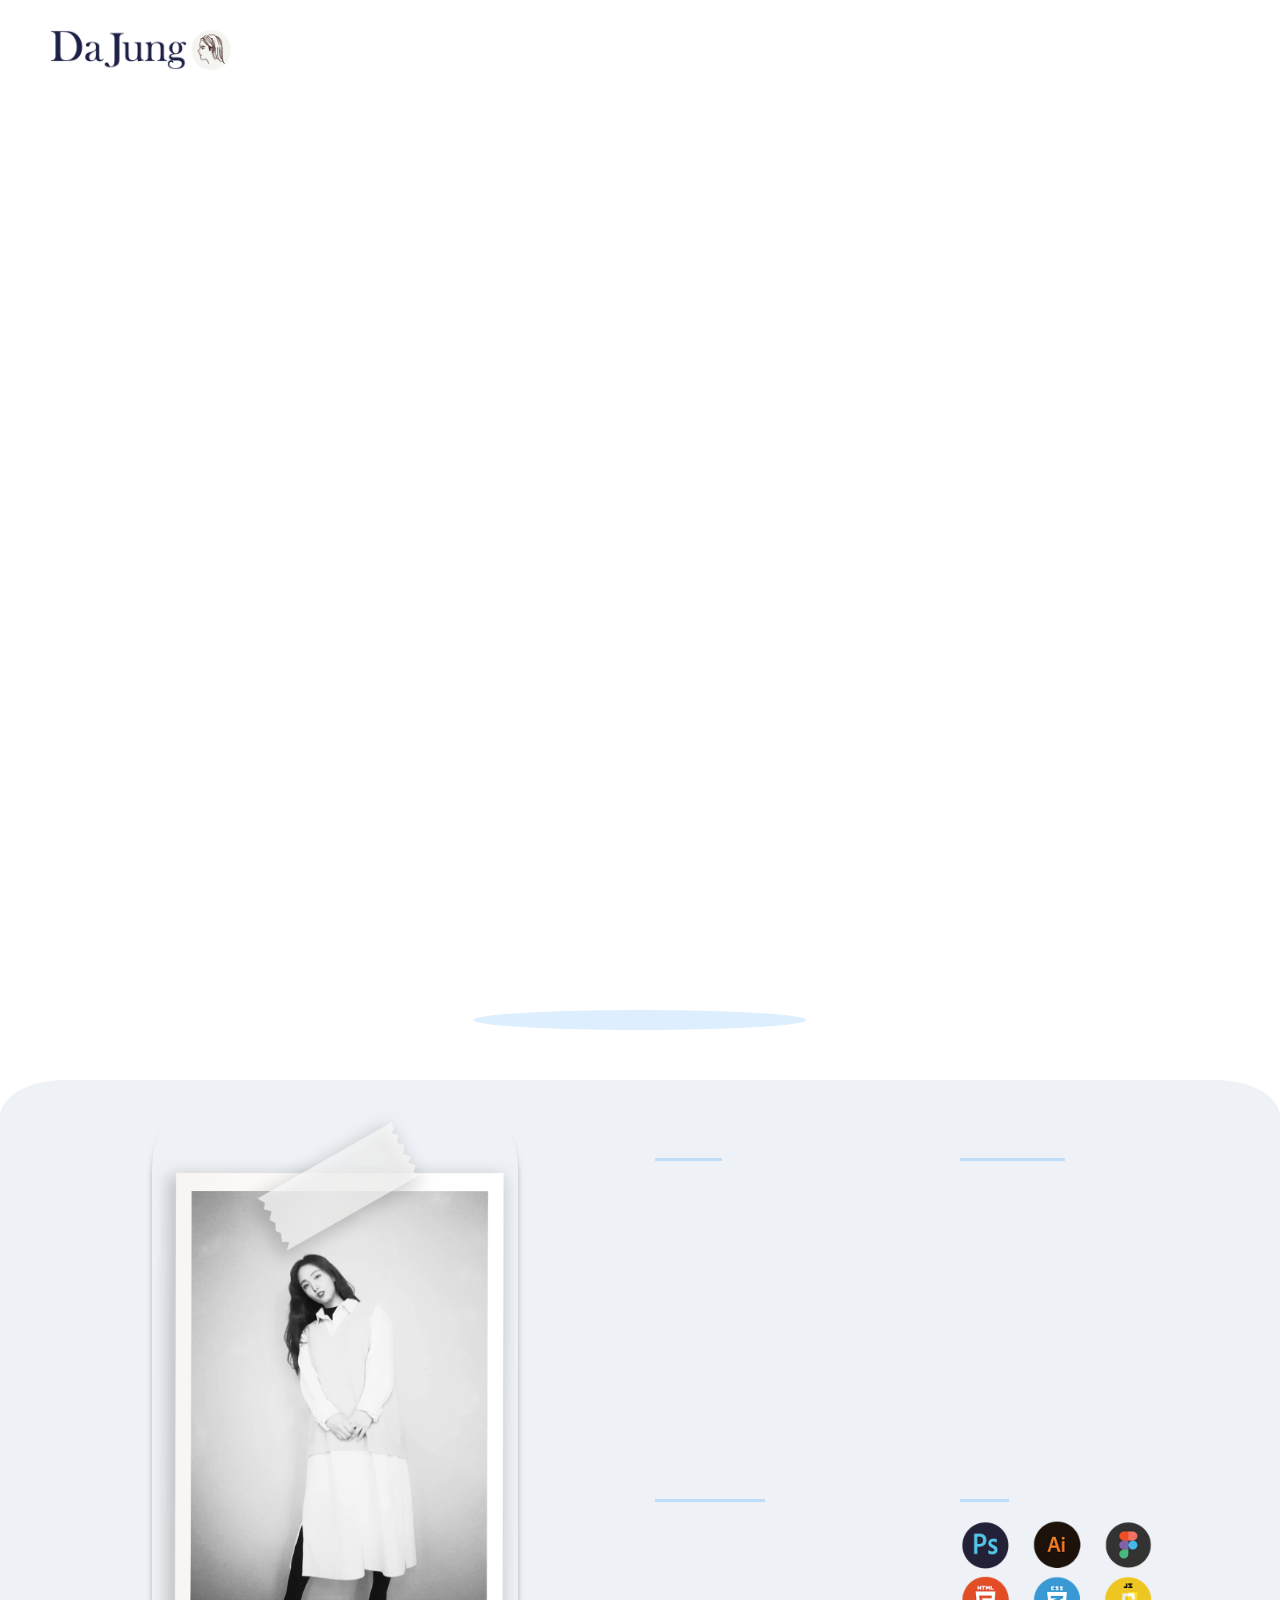
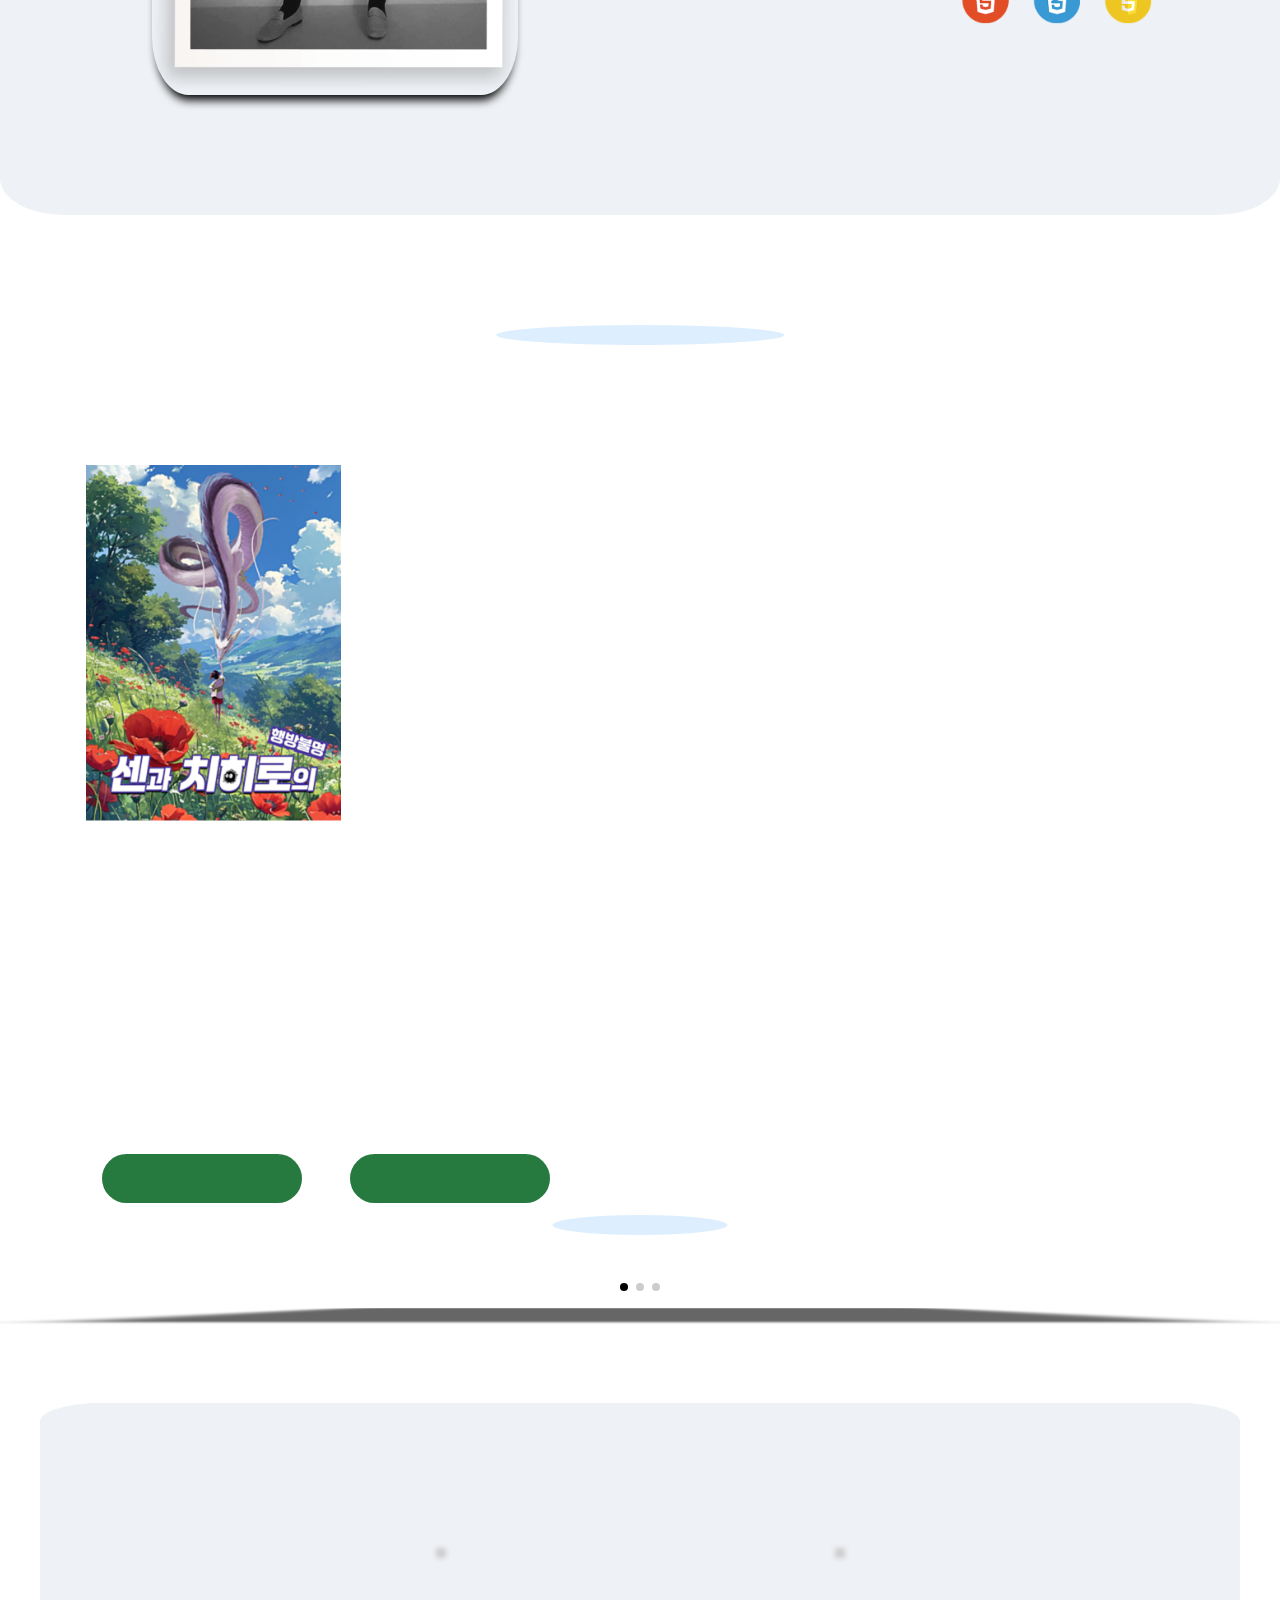
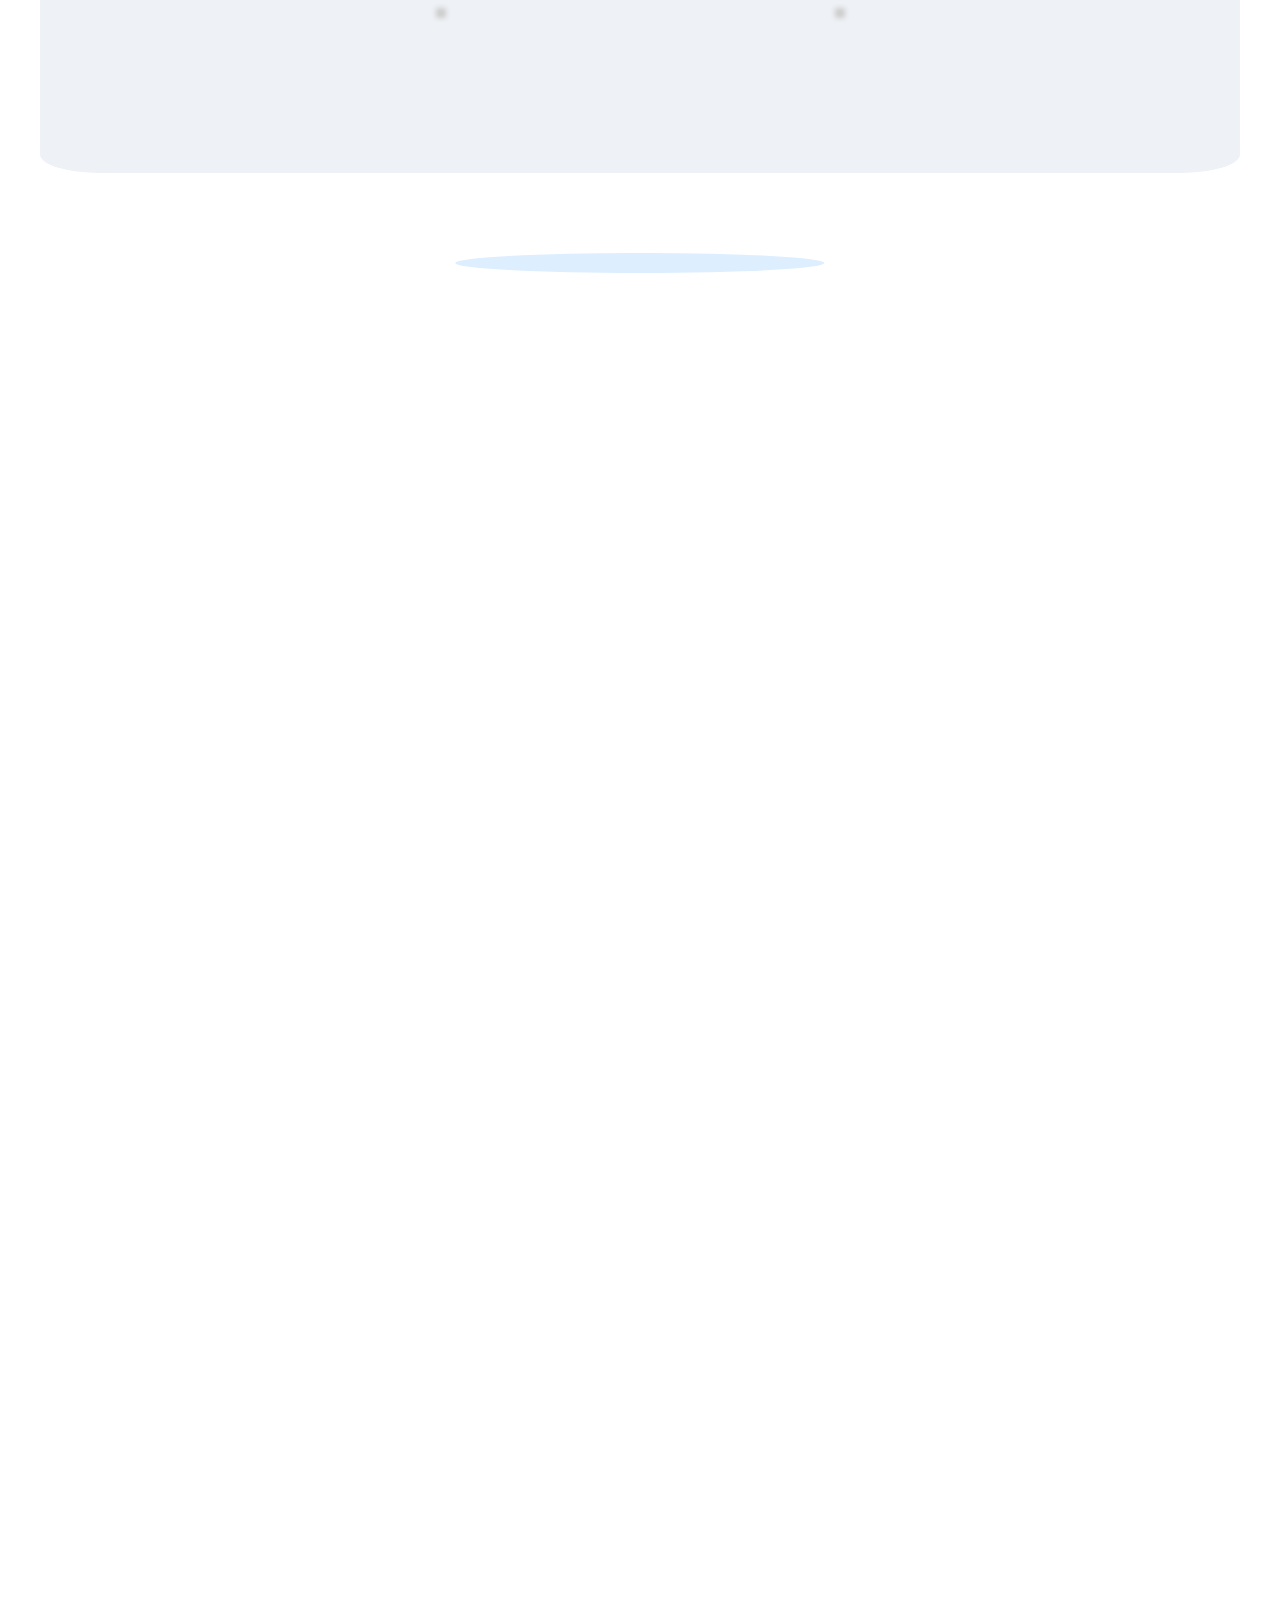
==== port/index.html @ bd967196 "first" ====
<!DOCTYPE html>
<html lang="en">

<head>
  <meta charset="UTF-8">
  <meta name="viewport" content="width=device-width, initial-scale=1.0">
  <!-- 파비콘/폰트 -->
  <link rel="shortcut icon" href="img/favi.png">
  <title>portfolio</title>
  <link rel="stylesheet" href="https://cdn.jsdelivr.net/npm/swiper@11/swiper-bundle.min.css" />
  <script src="https://cdn.jsdelivr.net/npm/swiper@11/swiper-bundle.min.js"></script>
  <link rel="stylesheet" href="css/index.css">
  <script src="js/jquery-3.7.1.min.js"></script>
  <script src="js/index.js"></script>

</head>
<!-- mobile first -->

<body>
  <span id="custom_cursor"></span>

  <div class="wrap">
    <header>
      <div class="navWrap">
        <h1 id="logo">
          <a href="../index.html"><img src="./img/Asset 1@3x.png" alt="logo"></a>
        </h1>
        <button class="navBtn mobile">
          <span>메뉴</span>
        </button>
        <nav>
          <div class="navIn clear">
            <span>
              <a href="#">Close</a>
            </span>
            <ul>
              <li><a href="./index.html">HOME</a></li>
              <li><a href="#profile">PROFILE</a></li>
              <li><a href="#design1">DESIGN</a></li>
              <!-- <li><a href="#design2">DESIGN2</a></li> -->
              <li><a href="#web">WEB</a></li>
              <li><a href="#dpage">DETAILED PAGE</a></li>
              <li><a href="#contact">CONTACT</a></li>
            </ul>
          </div>

        </nav>
      </div>
      <!--//navWrap-->
      <div class="visual">
        <!-- <div>
                    <img src="" alt="">
                </div> -->
        <!-- <span class="pc"></span> -->
      </div>
      <section class="profile" id="profile">
        <h2 class="title">PROFILE</h2>
        <div class="inner">
          <div class="imgInner">
            <figure>
              <!-- <img src="./img/KakaoTalk_20240711_184949326.jpg" alt="wbimg"> -->
              <img src="./img/dajungblack.png" alt="wbimg">
            </figure>
            <div class="txt">
              <p>#디자이너 #퍼블리셔 #UIUX</p>
              <p>다정한 <SPAN>장다정</SPAN>입니다</p>
            </div>
          </div> <!-- //.imgInner -->

          <div class="profileText">

            <div class="about">
              <h3>About</h3>
              <p><span>이름:</span> 장다정</p>
              <p><span>생년월일:</span> 920307</p>
              <p><span>핸드폰:</span> 010-7247-7243</p>
              <p><span>이메일:</span> wowv333@naver.com</p>
            </div>
            <div class="Cerificate">
              <h3>Cerificate</h3>
              <p><span>2024 06</span> GTQ 그래픽 기술자격 1급</p>
              <p><span>2024 05</span> GTQI 그래픽 기술자격 2급</p>
            </div> <!-- //.Cerificate -->
            <div class="Education">
              <h3>Education</h3>
              <p>2024 01~07<br> MBC 아카데미 컴퓨터 교육센터<br>
                <span>
                  UI/UX 웹디자인 웹퍼블리셔<br> 프론트엔드 전문가 교육 수료
                </span>
              </p>
            </div> <!-- //.Education -->
            <!-- <div class="Career">
              <h2 class="title">Career</h2>
              <p><a href="#">https://kr.pinterest.com/pin</a>
              </p>
            </div> -->
            <!-- //.Career -->
            <div class="skill">
              <h3>Skill</h3>
              <img src="./img/ski.png" alt="skill">
            </div> <!-- //.skill -->
          </div> <!-- //.profileText -->
        </div>
      </section>
    </header>

    <div class="main">
      <nav class="section mobile">
        <!-- 바로가기nav -->
        <ul>
          <li class="on">
            <a href="#design1">Design</a>
          </li>
          <!-- <li><a href="#design2">Design2</a></li> -->
          <li><a href="#web">Web</a></li>
          <li><a href="#dpage">Detaile Page</a></li>
        </ul>
      </nav>
      <section id="design1" class="cursernone ">
        <h2 class="title">DESIGN</h2>
        <div class="arrow">포스터를 click하세요!</div>
        <div class="contWrap">
          
          <ul class="cont">
            <li>
              <a href="#">
                <img src="./img/post/san.jpg" alt="img1">
              </a>
              <div class="pop">
                <figure>
                  <img src="./img/post/up/sanmobile.jpg" alt="pop">
                  <button>닫기</button>
                </figure>
              </div>
            </li>
            <li>
              <a href="#"><img src="./img/post/arcane1ps.jpg" alt="img2"></a>
              <div class="pop">
                <figure>
                  <img src="./img/post/up/arcanemobile.jpg" alt="pop">
                  <button>닫기</button>
                </figure>
              </div>
            </li>
            <li><a href="#"><img src="./img/post/twentyfive.jpg" alt="img3"></a>
              <div class="pop">
                <figure>
                  <img src="./img/post/up/twentyfivemobile.jpg" alt="pop">
                  <button>닫기</button>
                </figure>
              </div>
            </li>
            <li>
              <a href="#"><img src="./img/post/joker.jpg" alt="img2"></a>
            <div class="pop">
              <figure>
                <img src="./img/post/up/jokermobile.jpg" alt="pop">
                <button>닫기</button>
              </figure>
            </div>
            </li>
            <li><a href="#"><img src="./img/post/ani.jpg" alt="img4"></a>
              <div class="pop">
                <figure>
                  <img src="./img/post/up/animobile.jpg" alt="pop">
                  <button>닫기</button>
                </figure>
              </div>
            </li>
            <li><a href="#"><img src="./img/post/hanso.jpg" alt="img5"></a>
              <div class="pop">
                <figure>
                  <img src="./img/post/up/hanmobile.jpg" alt="pop">
                  <button>닫기</button>
                </figure>
              </div></li>
            <li><a href="#"><img src="./img/post/moon.png" alt="img7"></a>
              <div class="pop">
                <figure>
                  <img src="./img/post/up/moonMobile.jpg" alt="pop">
                  <button>닫기</button>
                </figure>
              </div></li>
            <li><a href="#"><img src="./img/post/mister.jpg" alt="img8"></a>
              <div class="pop">
                <figure>
                  <img src="./img/post/up/mrmobile.jpg" alt="pop">
                  <button>닫기</button>
                </figure>
              </div></li>
          </ul>
        </div>
        <div class="btn">
          <ul class="control">
            <li class="pause"><a href="#"><img src="./img/stop.png" alt="일시정지"></a></li>
            <li class="start on"><a href="#"><img src="./img/play.png" alt="재생"></a></li>
          </ul>
          <div class="rolling">
            <ul>
              <li><a href="#">센과 치히로의 행방불명</a></li>
              <li><a href="#">ARCANE</a></li>
              <li><a href="#">스물다섯스물하나</a></li>
              <li><a href="#">JOKER</a></li>
              <li><a href="#">주술회전</a></li>
              <li><a href="#">핸섬가이즈</a></li>
              <li><a href="#">달의연인</a></li>
              <li><a href="#">미스터션샤인</a></li>
            </ul>
            <!-- <div class="btn">
            <button>
              <img src="./img/stop.png" alt="일시정지">
            </button>
            <button>
              <img src="./img/play.png" alt="재생">
            </button>
            </div> -->
          </div> <!-- //.rolling -->
        </div>
      </section>

      <!-- <section id="design2">
        <h2 class="title">DESIGN2</h2>
        <div #swiperRef="1" class="swiper design">
          <div class="swiper-wrapper">
            <div class="swiper-slide"><a href="#"><img src="./img/design2/emocover.png" alt="1"></a></div>
            <div class="swiper-slide"><a href="#"><img src="./img/design2/emocover.png" alt="2"></a></div>
            <div class="swiper-slide"><a href="#"><img src="./img/design2/emocover.png" alt="3"></a></div>
            <div class="swiper-slide"><a href="#"><img src="./img/design2/emocover.png" alt="4"></a></div>
          </div>
          <div class="swiper-button-next"></div>
          <div class="swiper-button-prev"></div>
          <div class="swiper-pagination"></div>
        </div>

        <p class="append-buttons">
          <button class="prepend-2-slides"></button>
          <button class="prepend-slide"></button>
          <button class="append-slide"></button>
          <button class="append-2-slides"></button>
        </p>

        <script src="https://cdn.jsdelivr.net/npm/swiper@11/swiper-bundle.min.js">
        </script>

        <script>
          var swiper = new Swiper("#design2 .design", {
            slidesPerView: 1.5,
            centeredSlides: true,
            spaceBetween: 40,
            pagination: {
              el: ".swiper-pagination",
              type: "fraction",
            },
            navigation: {
              nextEl: ".swiper-button-next",
              prevEl: ".swiper-button-prev",
            },
          });

          var appendNumber = 4;
          var prependNumber = 1;
          document
            .querySelector(".prepend-2-slides")
            .addEventListener("click", function (e) {
              e.preventDefault();
              swiper.prependSlide([
                '<div class="swiper-slide">Slide ' + --prependNumber + "</div>",
                '<div class="swiper-slide">Slide ' + --prependNumber + "</div>",
              ]);
            });
          document
            .querySelector(".prepend-slide")
            .addEventListener("click", function (e) {
              e.preventDefault();
              swiper.prependSlide(
                '<div class="swiper-slide">Slide ' + --prependNumber + "</div>"
              );
            });
          document
            .querySelector(".append-slide")
            .addEventListener("click", function (e) {
              e.preventDefault();
              swiper.appendSlide(
                '<div class="swiper-slide">Slide ' + ++appendNumber + "</div>"
              );
            });
          document
            .querySelector(".append-2-slides")
            .addEventListener("click", function (e) {
              e.preventDefault();
              swiper.appendSlide([
                '<div class="swiper-slide">Slide ' + ++appendNumber + "</div>",
                '<div class="swiper-slide">Slide ' + ++appendNumber + "</div>",
              ]);
            });
        </script>


      </section> -->

      <section id="web">
        <h2 class="title">WEB</h2>
        <div class="swiper web">
          <div class="swiper-wrapper">
            <div class="swiper-slide melon">
              <div class="buttonInner">
                <a href="./web/webdetail/melon.html" target="_blank" title="멜론상세페이지">
                  상세페이지 바로가기
                </a>
                <a href="./web/melon/index.html" target="_blank">
                  홈페이지 바로가기
                </a>
              </div>
              <img src="./img/web/melon/mobilemelon.jpg" />
            </div>
            <div class="swiper-slide mac">
              <div class="buttonInner">
                <a href="./web/webdetail/macdo.html" target="_blank" title="맥도날드상세페이지">
                  상세페이지 바로가기
                </a>
                <a href="./web/macdo/index1.html" target="_blank">
                  홈페이지 바로가기
                </a>
              </div>
              <img src="./img/web/macdo/mobilemac.jpg" />
            </div>
            <div class="swiper-slide choco">
              <div class="buttonInner">
                <a href="./web/webdetail/dechoco.html" target="_blank" title="디초콜릿 상세페이지">
                  상세페이지 바로가기
                </a>
                <a href="./web/dechoco/index1.html" target="_blank">
                  홈페이지 바로가기
                </a>
              </div>
              <img src="./img/web/dechocolate/dechocomobilecover.jpg" />
            </div>
          </div>
          <div class="swiper-pagination">
          </div>
        </div>
        <!-- Swiper JS -->
        <script src="https://cdn.jsdelivr.net/npm/swiper@11/swiper-bundle.min.js"></script>

        <!-- Initialize Swiper -->
        <script>
          var swiper = new Swiper(".web", {
            effect: "cube",
            grabCursor: true,
            cubeEffect: {
              shadow: true,
              slideShadows: true,
              shadowOffset: 20,
              shadowScale: 0.94,
            },
            autoplay: {
              delay: 4000
            },
            pagination: {
              el: ".swiper-pagination",
              clickable: true,
            },
          });
        </script>
      </section>
      <section id="dpage">
        <h2 class="title">DETAIL PAGE</h2>
        <!-- <div class="arrow">
          ↓↓↓Click↓↓↓
        </div> -->
        <div class="cont1">
          <ul class="list1">
            <li>
              <a href="./detail/cleaner.html" target="_blank" title="살림백서상세페이지">
                <img src="./img/design2/salmobile1.jpg" alt="1">
                <div class="dim">상세페이지
                  바로가기</div>
              </a>
            </li>
            <li>
              <a href="./detail/orange.html"target="_blank" title="오렌지 상세페이지">
                <img src="./img/design2/orangecover.jpg" alt="1">
                <div class="dim">상세페이지 바로가기</div>
              </a>
            </li>
          </ul>
          <ul class="list2">
            <li>
              <a href="./detail/duo.html"target="_blank" title="듀오덤상세페이지">
                <img src="./img/design2/duocover.jpg" alt="1">
                <div class="dim">상세페이지 바로가기</div>
              </a>
            </li>
            <li>
              <a href="./detail/torriden.html" target="_blank" title="토리든상세페이지">
                <img src="./img/design2/tomobile1.jpg"alt="1">
                <div class="dim">상세페이지 바로가기</div>
              </a>
            </li>
          </ul>

      </section>


    </div>
    <!--//.main-->
    <footer id="contact">
      <h2 class="title">CONTACT</h2>
      <div class="imgBye">
        <figure>
          <img src="./img/byecharacter.png" alt="end">
        </figure>
        <div class="txt">
          <p>이름 : <span> 장다정 </span></p>
          <p>이메일 : <span> wowv333@naver.com</span></p>
          <p>전화번호 : <span> 010-7247-7243</span></p>
        </div>
      </div>
      <small>포트폴리오를 위한 사이트입니다.</small>
    </footer>
  </div>
</body>

</html>
---- port/css/index.css ----
@charset "utf-8";
/* 폰트지정 */
/* font */
@font-face {
  font-family: "noto";
  src: url(../font/Noto_Sans_KR/NotoSansKR-VariableFont_wght.ttf);
}
@font-face {
  font-family: "jal";
  src: url(../font/Jalnan2/Jalnan2TTF.ttf);
}
@font-face {
  font-family: "nanum";
  src: url(../font/Nanum_Gothic/NanumGothic-Regular.ttf);
}
@font-face {
  font-family: "jeju";
  src: url(../font/JejuGothic/JejuGothic.ttf);
}

/* 
#1d2247
#DE2A4B */
/* reset */
* {
  margin: 0;
  padding: 0;
  box-sizing: border-box;
  font-family: "noto";
}
ul,
ol,
li {
  list-style: none;
}
h1 {
  margin: 0;
}
a {
  text-decoration: none;
  color: inherit;
}
button {
  cursor: pointer;
  border: none;
  background: none;
}
img {
  border: none;
  max-width: 100%;
  vertical-align: top;
}
.clear:after {
  content: "";
  display: block;
  clear: both;
}
.pc {
  display: none;
}

header {
  width: 100%;
  height: auto;
}
.main{
  width: 100%;
  height: auto;
}

.main > section {
  padding: 50px 0 100px;
}
h2 {
  width: fit-content;
  height: 50px;
  text-align: center;
  font-size: 32px;
  line-height: 50px;
  font-family: "jeju";
  color: #121;
  margin: 0 auto 50px;
  position: relative;
}

h2::before {
  content: "";
  display: block;
  width: 150%;
  height: 20px;
  position: absolute;
  left: 50%;
  bottom: 0;
  transform: translateX(-50%);
  background: rgba(221, 238, 255, 1);
  border-radius: 50%;
  z-index: -1;
}

.navWrap {
  position: fixed;
  width: 100%;
  height: 75px;
  left: 0;
  top: 0;
  /* background: rgba(255,0,0,0.2);  */
  z-index: 100;
  background: rgba(255, 255, 255, 0.5);
  backdrop-filter: blur(5px);
}
#logo {
  width: 100px;
  /* auto: 높이는 이미지의 너비가 변경이 되면 높이값이 자동으로 변경된다. */
  margin-left: 4%; /*20/500*100*/
  margin-top: 23px; /*h75-30=45/2*/
  float: left;
}
/* 
inner 460, 양쪽여백 20씩(왼쪽20, 오른쪽 20
*/
#logo img {
  width: 100%;
}
/* navBtn */
.navBtn {
  position: absolute;
  width: 24px;
  height: 18px;
  top: 29px; /*75-18=57/2*/
  right: 4%;
  text-indent: -99999px;
}
.navBtn span {
  display: block;
  height: 4px;
  margin: 3px 0;
  /*18-12=6*/
  width: 100%;
  background: #000;
  border-radius: 5px;
}
.navBtn:before,
.navBtn:after {
  content: "";
  display: block;
  height: 4px;
  background: #000;
  border-radius: 5px;
}
header nav {
  position: fixed;
  width: 100%;
  height: 100vh;
  background: rgba(0, 0, 0, 0.5);
  /* background: #fff; */
  left: 0;
  top: 0;
  display: none;
  z-index: 9999;
}
header nav.on {
  display: block;
}
.navIn {
  position: absolute;
  width: 70%; /*350/500*/
  height: 100%;
  right: 0;
  top: 0;
  background: #fff;
  padding-top: 29px; /**/
}
.navIn > span {
  /*navIn=>350*/
  display: block;
  width: 88.571%;
  /* 350-좌우20,20=310/350 */
  margin: 0 0 24px 5.714%;
}
.navIn > span > a {
  /*nav로고*/
  padding: 5px;
  /* border-radius: 90%; */
  font-size: 20px;
  /* width: 60px; */
  /* height: 22px; */
  border: 1px solid #000;
  margin-left: 10px;
  box-shadow: 5px 5px gray;
  transition: all 0.3s;
  background: rgb(207, 229, 248);;
  /* background: #e6fffd; */
  display: inline-block;
  /* text-indent: -9999px; */
}
.navIn > span a:hover {
  transform: translate(5px, 5px);
  box-shadow: 0px 0px gray;
  background: #fff;
}
.navIn ul {
  width: 88.571%; /*310*/
  margin-left: 5.714%;
  margin-top: 40px;
  border-top: 2px solid #cfcfcf;
}
.navIn ul > li > a {
  display: block;
  height: 55px;
  line-height: 55px;
  border-bottom: 1px solid #cfcfcf;
  font-size: 20px;
  padding-left: 4.839%; /*15/310*/
}
.navIn ul > li:hover a {
  /* background: rgb(207, 229, 248); */
  /* background: #e6fffd; */
  color: rgb(48, 129, 216);;
}
.visual {
  height: 130vw;
  width: 100%;
  /* padding-top: 200px; */
  text-align: center;
  /* background: url(../img/mobilecover.jpg) no-repeat; */
  background: url(../img/OSMBYMmobile.jpg) no-repeat;
  /* height: auto; */
}
.visual img {
  width: 50%;
}

.profile {
  padding: 30px 0 30px;
  display: flex;
  flex-direction: column;
  align-items: center;
  /* background: rgb(223, 230, 236); */
}
.profile .inner {
  padding: 30px;
  position: relative;
  z-index: 10;
}
.profile .imgInner figure {
  width: 60%;
  text-align: center;
}

.profile .imgInner img {
  border-radius: 10%;
  box-shadow: 0 10px 10px -5px;
}

.imgInner .txt {
  height: 50%;
  /* background: #333; */
  margin-top: 30px;
  padding-left: 5%;
  font-size: 16px;
  /* text-align: center; */
}
.profile .imgInner {
  display: flex;
  justify-content: center;
}

.profile .profileText {
  max-width: 1280px;
  margin: 0 auto;
  display: flex;
  flex-wrap: wrap;
}
.profile .profileText > div {
  width: 50%;
  padding: 20px 15px;
}

.profile .profileText h3 {
  width: max-content;
  font-size: 16px;
}
#profile h3::after {
  content: "";
  display: block;
  transition: all 1s;
  width: 100%;
  height: 3px;
  /* background: #f49ddb; */
  background: rgb(190, 221, 248);
  margin-bottom: 10px;
}

.profile .profileText p {
  font-size: 12px;
  color: #333;
  line-height: 1.75;
}
.profile .txt span {
  font-size: 18px;
  color: #000;
  font-weight: 500;
}

.profile .skill img {
  width: 200px;
  margin-left: -16px;
}
/******************* section li */
.section {
  height: 50px;
  border-bottom: 1px solid #cfcfcf;
  /* background: rgba(255,255,0,0.2); */
  /* background: #F8F9D7; */
  /* background: #EFFFFD; */
  background: rgb(207, 229, 248);
  text-align: center;
  line-height: 50px;
}
#custom_cursor {
  position: fixed; /* 현재 화면에 고정 */
  left: 0;
  top: 0;
  transform: translate(-50%, -50%); /* 이미지를 커서 위치에 맞추기 */
  z-index: 999;
  width: fit-content; /* 이미지 너비에 맞춤 */
  height: fit-content; /* 이미지 높이에 맞춤*/
  pointer-events: none; /* 이벤트 감지 해제 */
  user-select: none; /* 사용자 선택 해제 */
  transition: opacity 1.8s;
  opacity: 0;
  display: block;
}
#custom_cursor.drag_cursor {
  /* content: url(../img/drag.png); */
  /* content: url(../img/mouse6.png); */
   /*원하는 이미지 경로 설정*/
  opacity: 1;
  width: 100px;
}
#custom_cursor.click_cursor {
  content: url(../img/mous.png); /*원하는 이미지 경로 설정*/
  width: 100px;
  opacity: 1;
}
/* .cursernone{
  cursor: none;
} */
.section li {
  display: inline-block;
  width: 24%;
}
.section a {
  /* color: #FFC7ED; */
  color: #818181;
  font-size: 15px;
}
.section li.on a {
  color: #183f5a;
  font-weight: 600;
  font-size: 16px;
}

.section.on {
  position: fixed;
  left: 0;
  top: 75px;
  width: 100%;
  z-index: 10;
}

/* ***************design1 */

/* #design1 h3{
    width: 100%; height: 50px; text-align: center; font-size: 32px; line-height: 50px; margin-bottom: 20px;
} */

#design1 .contWrap {
  /* width: 88%; */ /*440/500*/
  height: 500px;
  margin: 0 auto;
  overflow: hidden;
  position: relative;
}
#design1{
  position: relative;
}
.arrow{
  width: 200px;
  text-align: center;
  color: #31587e;
  font-size: 20px;
  /* border-radius: 30%; */
  position:absolute;
  right: 50%;
  top: 12%;
  transform:translate(50%, 0);
  animation:ani 1s infinite alternate;
  }

  @keyframes ani{
    0%{transform:translate(50%, 0);}
    100%{transform:translate(50%, 15px);}
}  

#design1 .cont {
  width: max-content;
  height: 100%;
  position: absolute;
  top: 0;
  left: 0;
  /* transform: translateX(100px); */
}


#design1 .cont li {
  width: 100vw;
  height: 100%;
  /* border: 1px solid #000; */
  /* overflow: hidden; */
  float: left;
  padding: 10px;
  transition: 0.5s;
  position: relative;
}
/* #design1 .cont li:not(:last-child){
    margin-right:20px;
} */
#design1 .cont li a {
  height: 100%;
  display: flex;
}
#design1 .btn{
  margin-top: 40px;
}
#design1 .btn> ul{
  position: relative;
  width: 50px;
  height: 50px;
  margin: 0 auto;
}
#design1 .btn> ul> li{
  position: absolute;
  top: 0;
  left: 0;
  width: 50px;
  height: 50px;

}
#design1 .btn> ul> li.on{
 display: none;
}
#design1 .cont li img {
  width: 100%;
  height: 100%;
  object-fit: contain;
  align-self: center;
}

#design1 .rolling {
  padding: 0 20px;
  margin-top: 20px;
}
#design1 .rolling ul {
  display: flex;
  flex-wrap: wrap;
}
#design1 .rolling ul li {
  width: 50%;
}
#design1 .rolling ul li:nth-child(even) {
  text-align: right;
}
#design1 .rolling ul li a {
  line-height: 1.5;
}

#design1 .contWrap .cont .pop::before {
  content: "";
  background: rgba(0, 0, 0, 0.5);
  width: 100vw;
  height: 100vh;
  display: block;
  position: fixed;
  left: 0;
  top: 0;
}
#design1 .contWrap .pop {
  display: none;
  /* position: absolute; */
  position: fixed;
  width: 100%;
  height:100%;
  top: 0%;
  left: 0;
  z-index: 9999;
}
#design1 .contWrap .pop  figure{
  width: 80%;
  position: absolute;
  top:50%;
  left:50%;
  transform: translate(-50%, -50%);
}
#design1 .contWrap .pop img {
  width: 100%;
}
#design1 .contWrap .pop button {
  width: 50px;
  padding: 4px;
  background-color: #e4e4e4;
  position: absolute;
  bottom:15px;
  left: 50%;
  transform: translateX(-50%);
  display: block;
  border-radius:5px;
}
#design1 .contWrap .pop button:hover {
  background: #555;
  color:#fff;
}

/* #design1 .rolling ul {
    display: flex;
    justify-content: center;
    gap:10px;
    margin-top:30px;
} */
#design1 .rolling li {
  color: #afafaf;
}
#design1 .rolling li.on {
  color: #000;
  font-weight: 600;
}

/**************** design2 */

/* #design2 {
  width: 50;
} */

/* #design2 .swiper-slide a {
  display: inline-block;
} */

/* #design2 .cont li {
  height: 280px;
  margin-bottom: 20px;
  background: #ff0;
}
#design2 .rolling li:nth-child(odd)::before {
  content: "";
  display: inline-block;
  width: 10px;
  height: 10px;
  background: #333;
}
#design2 .rolling li:nth-child(even)::after {
  content: "";
  display: inline-block;
  width: 10px;
  height: 10px;
  background: #333;
} */

/********************* web */
#web {
  width: 100%;
  height: 100%;
  margin-top: -30px;
  position: relative;
}

#web .swiper-wrapper {
  height: auto;
}

#web .swiper-slide {
  width: 90%;
  margin: 0 auto;
}

#web .buttonInner {
  width: 50%;
  border-radius: 20%;
  position: absolute;
  bottom: 50px;
  left: 8%;
  display: flex;
  flex-direction: column;
  row-gap: 5px;
}

#web .buttonInner a {
  width: 150px;
  font-size: 11px;
  text-align: center;
  padding: 5px;
  border-radius: 9999px;
  color: #fff;
  display: block;
}
#web .melon .buttonInner a {
  background: #267a3f;
}
#web .mac .buttonInner a {
  background: #ff6016;
}
#web .choco .buttonInner a {
  background: #f59f9c;
}
#web .buttonInner a:hover {
  transition: 0.3s;
  background: #ffffff;
}
#web .melon .buttonInner a:hover {
  color: #267a3f;
}
#web .mac .buttonInner a:hover {
  color: #ff6016;
}
#web .choco .buttonInner a:hover {
  color: #f59f9c;
}

#web .contWrap {
  width: 92%;
  height: auto;
  margin: 0 auto;
}
#web .contWrap img {
  width: 100%;
}

#web .swiper-pagination-bullet {
  background: #000000;
}

/********************* detailed page */

#dpage{
  width: 100%;
  /* position: relative; */
}

/* .arrow{
  position:absolute; 
  left: 50%;
  top: 15%;
  transform: translate(50% , 50%);
  animation:ani 1s infinite alternate;  
  }
  @keyframes ani{
    0%{transform:translate(0,0);}
    100%{transform:translate(0,20px);}
}   */

#dpage .cont1 ul{
  display: flex;
  justify-content:space-around;
  position: relative;
}
#dpage .cont1 ul li img{
  border-radius: 5%;
  box-shadow: 0 0 5px 5px #ccc;
}

#dpage .dim{
  top: 0;
  position: absolute;
  z-index: 5;
  width: 205px;
  height: 205px;
  border-radius: 5%;
  line-height: 200px;
  background-color:rgba(0, 0, 0, .4);
  display: none;
  font-size: 15px;
  text-align: center;
  color: #fff;
}

#dpage .list2 .dim{
  margin-top: 5%;
}
#dpage .cont1 .list1 li{
  padding: 0 5%;
}
#dpage .cont1 .list1 li:first-child{
  padding-right: 0;
}
#dpage .cont1 .list2 li{
  padding: 5%;
}
#dpage .cont1 .list2 li:first-child{
  padding-right: 0;
}



/********************* contact page */
#contact {
  text-align: center;
}
#contact .imgBye {
  display: flex;
}
#contact figure {
  flex: 1;
}
#contact .txt {
  flex: 2;
  width: 300px;
  background: #fff;
  margin: 0 auto;
  text-align: left;
  padding: 20px;
}
#contact p {
  font-family: "jeju";
  font-size: 16px;
  line-height: 1.5;
  color: #888888;
}
#contact p span {
  font-size: 18px;
  color: #000;
}

#contact small {
  color: #cfcfcf;
  display: inline-block;
  margin: 50px 0 40px;
  /* background: #ccc; */
}

@media screen and (min-width: 768px) {
  .pc {
    display: block;
  }
  .mobile {
    display: none;
  }

  section h2 {
    font-size: 50px;
    /* margin: 20px 0px 50px; */
  }
  .navWrap {
    position: fixed;
    /* width: 87.5%;  */
    /*1680/1920*/
    width: 100%;
    height: 100px;
    margin: 0 auto;
  }
  #logo {
    width: 180px;
    height: auto;
    margin-top: 30px;
    /* background: #333; */
  }
  header nav {
    position: relative;
    display: block;
    width: auto;
    height: auto;
    background: none;
  }
  .navIn {
    /* position: static; */
    width: 72%;
    padding-top: 0;
    float: right;
    margin-right: 4%;
    /* background: #f90; */
  }
  .navIn > span {
    display: none;
  }
  .navIn ul {
    display: flex;
    border-top: none;
    margin-left: 0;
    margin-top: 0;
    width: 100%;
    /* justify-content: space-between; */
    justify-content: end;
    /* align-items: center; */
  }
  .navIn ul > li > a {
    height: 100px;
    line-height: 100px;
    border-bottom: none;
    font-size: 17px;
    padding:0px 30px;
  }
  /* visual */
  .visual {
    height: 950px;
    width: 100%;
    margin: 0 auto;
    overflow: hidden;
    /* background-image: url(../img/pccover.jpg); */
    background-image: url(../img/OSMBYM1.jpg);
    /* background-image: url(../img/dolrjfawe.png); */
    /* border: 1px solid #f90; */
  }

  /* .visual img{
        margin-top: -100px;
    } */

  /* .profile */


  .profile .inner {
    width: 100%;
    max-width: 1280px;
    /* background: #F49DDB; */
    margin: 0 auto;
    background: rgb(238, 241, 245);
    border-radius: 5%;
    
  }

  .profile .imgInner {
    width: 50%;
    /* background: #cfcfcf; */
  }
  .profile .imgInner img {
    width: 100%;
    margin: 0 auto;
  }
  .profile .txt {
    padding: 0;
    font-size: 20px;
    color: #333;
  }
  .profile .txt span {
    color: #000;
    font-weight: 600;
    font-size: 25px;
  }

  .profile .inner {
    display: flex;
    justify-content: space-between;
  }
  .profile .profileText {
    width: 50%;
    /* padding:20px 15px; */
    /* background: yellowgreen; */
  }
  .profile .profileText h3 {
    width: max-content;
    font-size: 25px;
  }
  .profile .profileText p {
    font-size: 18px;
    color: #333;
    line-height: 1.75;
  }
  .profile .imgInner {
    /* position: relative; */
    flex-direction: column;
    align-items: center;
  }
  .profile .txt {
    /* position: absolute;
        bottom: 40%;
        left: 65%;
        font-size: 18px; */
    text-align: center;
    /* margin:0;
        padding: 0; */
  }
  .profile span {
    font-size: 20px;
    color: #000;
  }

  .profile .profileText .skill img {
    content: url(../img/ski.png);
    width: 80%;
  }

  /************ design1 */

  #design1 .contWrap {
    max-width: 1280px; /*460/500*/
    margin: auto;
    /* background: #ff0; */
    overflow: hidden;
  }
  /* #design1 .cont li a {
    position: relative;
  } */

  #design1 .cont {
    width: max-content;
    /* transform: translateX(calc(1280px / 3)); */
    
  }
  #design1 .cont li {
    width: calc(1280px / 3);
    float: left;
    padding: 70px;
  }

  #design1 .contWrap li figure{
    height: fit-content;
    max-width: 1200px;
  }

  #design1 .contWrap .pop button {
    width: 100px;
    padding: 10px 0 ;
    background-color: #ccc;
    position: absolute;
    /* top:0%; */
    left: 92%;
    bottom: 6%;
    transform: translate(-50%);
    display: block;
  }
  #design1 .cont li.on {
    padding: 0;
  }
  #design1 .rolling ul {
    justify-content: center;
    gap: 30px;
  }
  #design1 .rolling ul li {
    width: fit-content;
    font-size: 20px;
    position: relative;
  }
  #design1 .rolling li.on {
    color: #000;
    position: relative;
  }

  #design1 .rolling li::after {
    content: "";
    display: block;
    width: 0%;
    height: 3px;
    background: #a7d4f5;
    /* background: #f8daf0; */
    transition: 0.5s;
    position: absolute;
    top: calc(100% + 5px);
    left: 50%;
    transform: translateX(-50%);
  }

  #design1 .rolling li.on::after {
    width: 100%;
  }

  /*************** design2 */

  /* #design2 .cont li {
    float: left;
    width: 24%;
    height: 280px;
    margin-right: 1%;
  }

  #design2 {
    width: 50%;
    max-width: 1200px;
    margin: auto;
  } */

  /***************web */

  #web {
    width: 100%;
    max-width: 1280px;
    margin: auto;
    position: relative;
  }

  #web .swiper-slide img {
    content: url(../img/web/melon/melonPccover.jpg);
  }
  #web .swiper-slide:nth-child(2) img {
    content: url(../img/web/macdo/macdo\ cover.jpg);
  }
  #web .swiper-slide:nth-child(3) img {
    content: url(../img/web/dechocolate/dechococover.jpg.png)
  }

  #web .buttonInner {
    width: 35%;
    /* background: #ccc; */
    position: absolute;
    bottom: 100px;
    left: 8%;
    display: flex;
    justify-content: space-between;
    flex-direction: row;
  }

  #web .buttonInner a {
    width: 200px;
    font-size: 15px;
    text-align: center;
    padding: 15px;
    border-radius: 9999px;
    color: #fff;
    display: block;
  }

  /***************DETAILED PAGE */

  #dpage {
    background: rgb(238, 241, 245);
    /* background: #F1F8E8; */
    width: 100%;
    max-width: 1200px;;
    /* max-width: 100%; */
    margin: auto;
    border-radius: 5%;
 
  }

  #dpage .cont1{
    width: 70%;
    margin: 0 auto;
    position: relative;
  }

  #dpage .dim{
    top: 0;
    position: absolute;
    z-index: 5;
    width: 357px;
    height: 357px;
    border-radius: 5%;
    line-height: 350px;
    background-color:rgba(0, 0, 0, .4);
    display: none;
    font-size: 25px;
    text-align: center;
    color: #fff;
  }
  
  #dpage .list2 .dim{
    /* margin-top: 15%; */
  }


    /***************contact*/
  #contact .title {
    font-size: 50px;
    padding: 50px 0 50px;
  }

  #contact .imgBye {
    width: 100%;
    max-width: 700px;
    margin: 0 auto;
  }

  #contact p {
    font-size: 18px;
    padding-top: 20px;
  }

  #contact p span {
    font-size: 20px;
  }
}
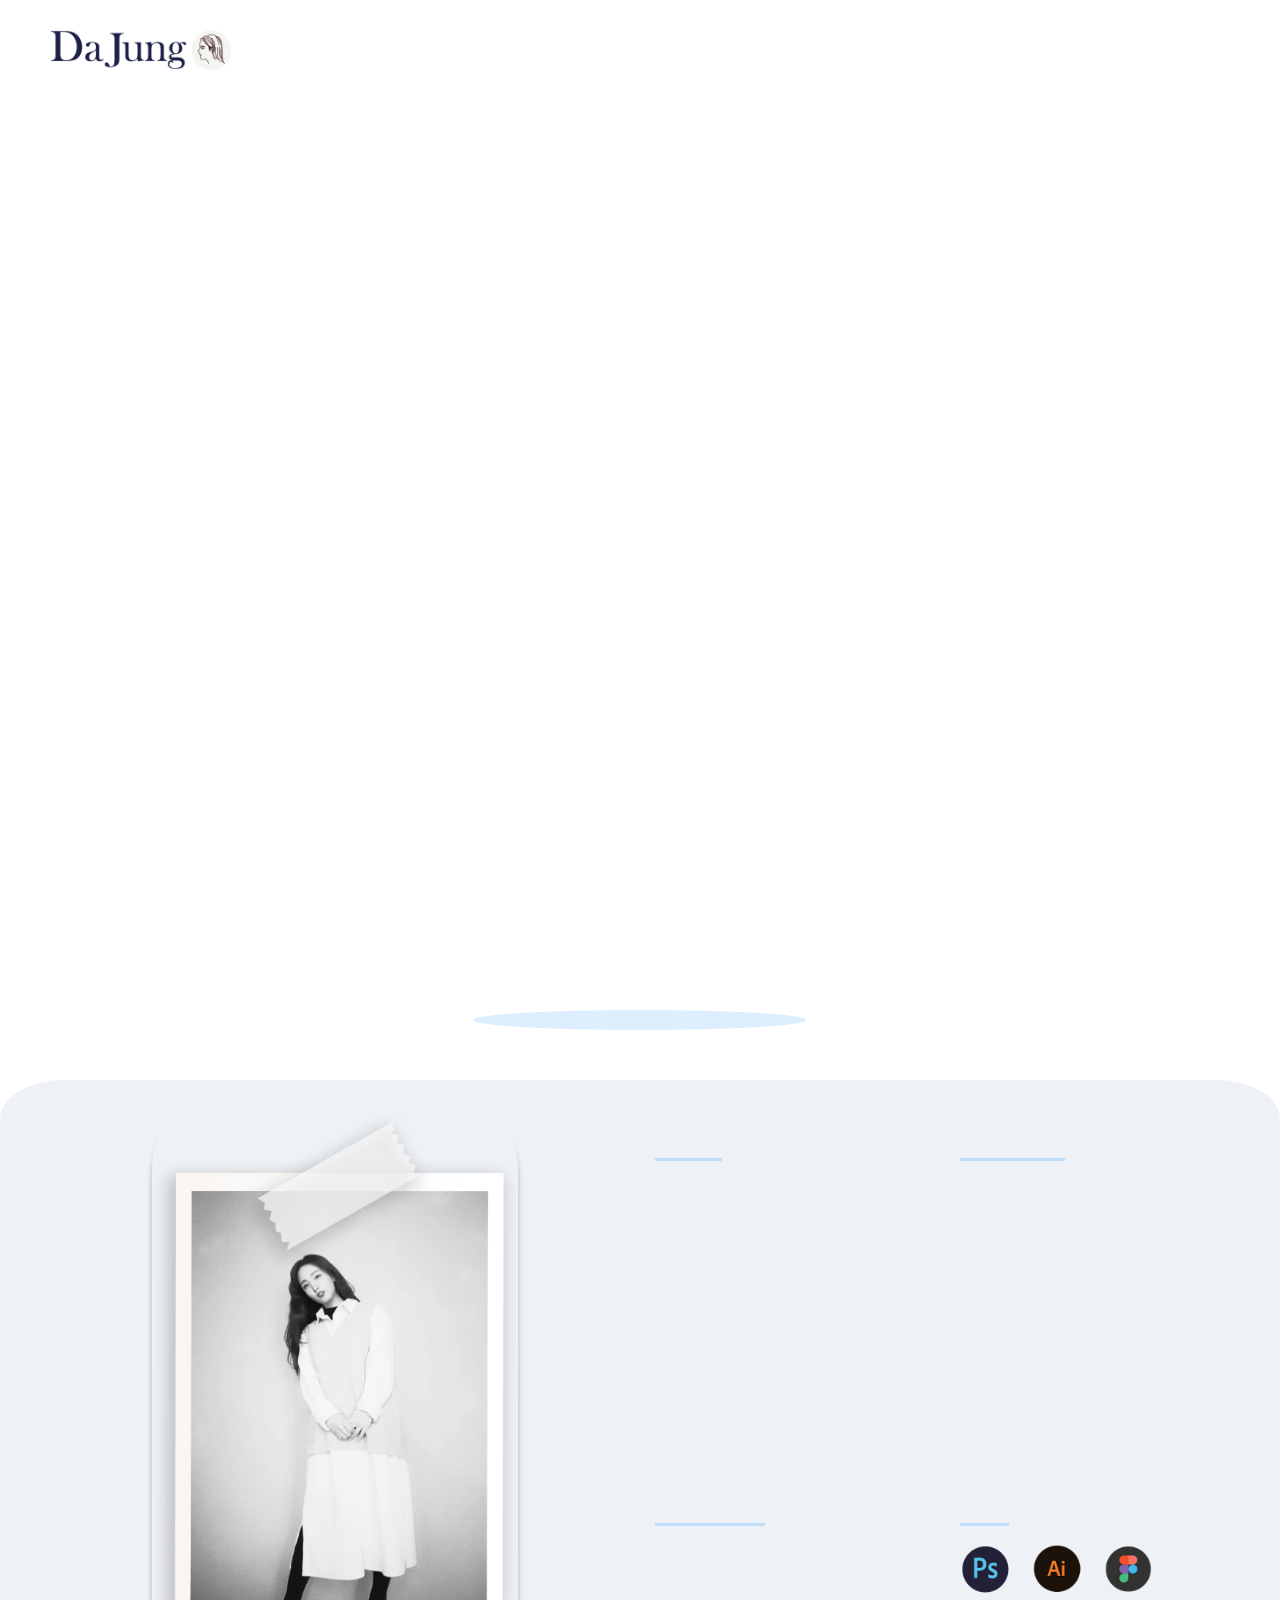
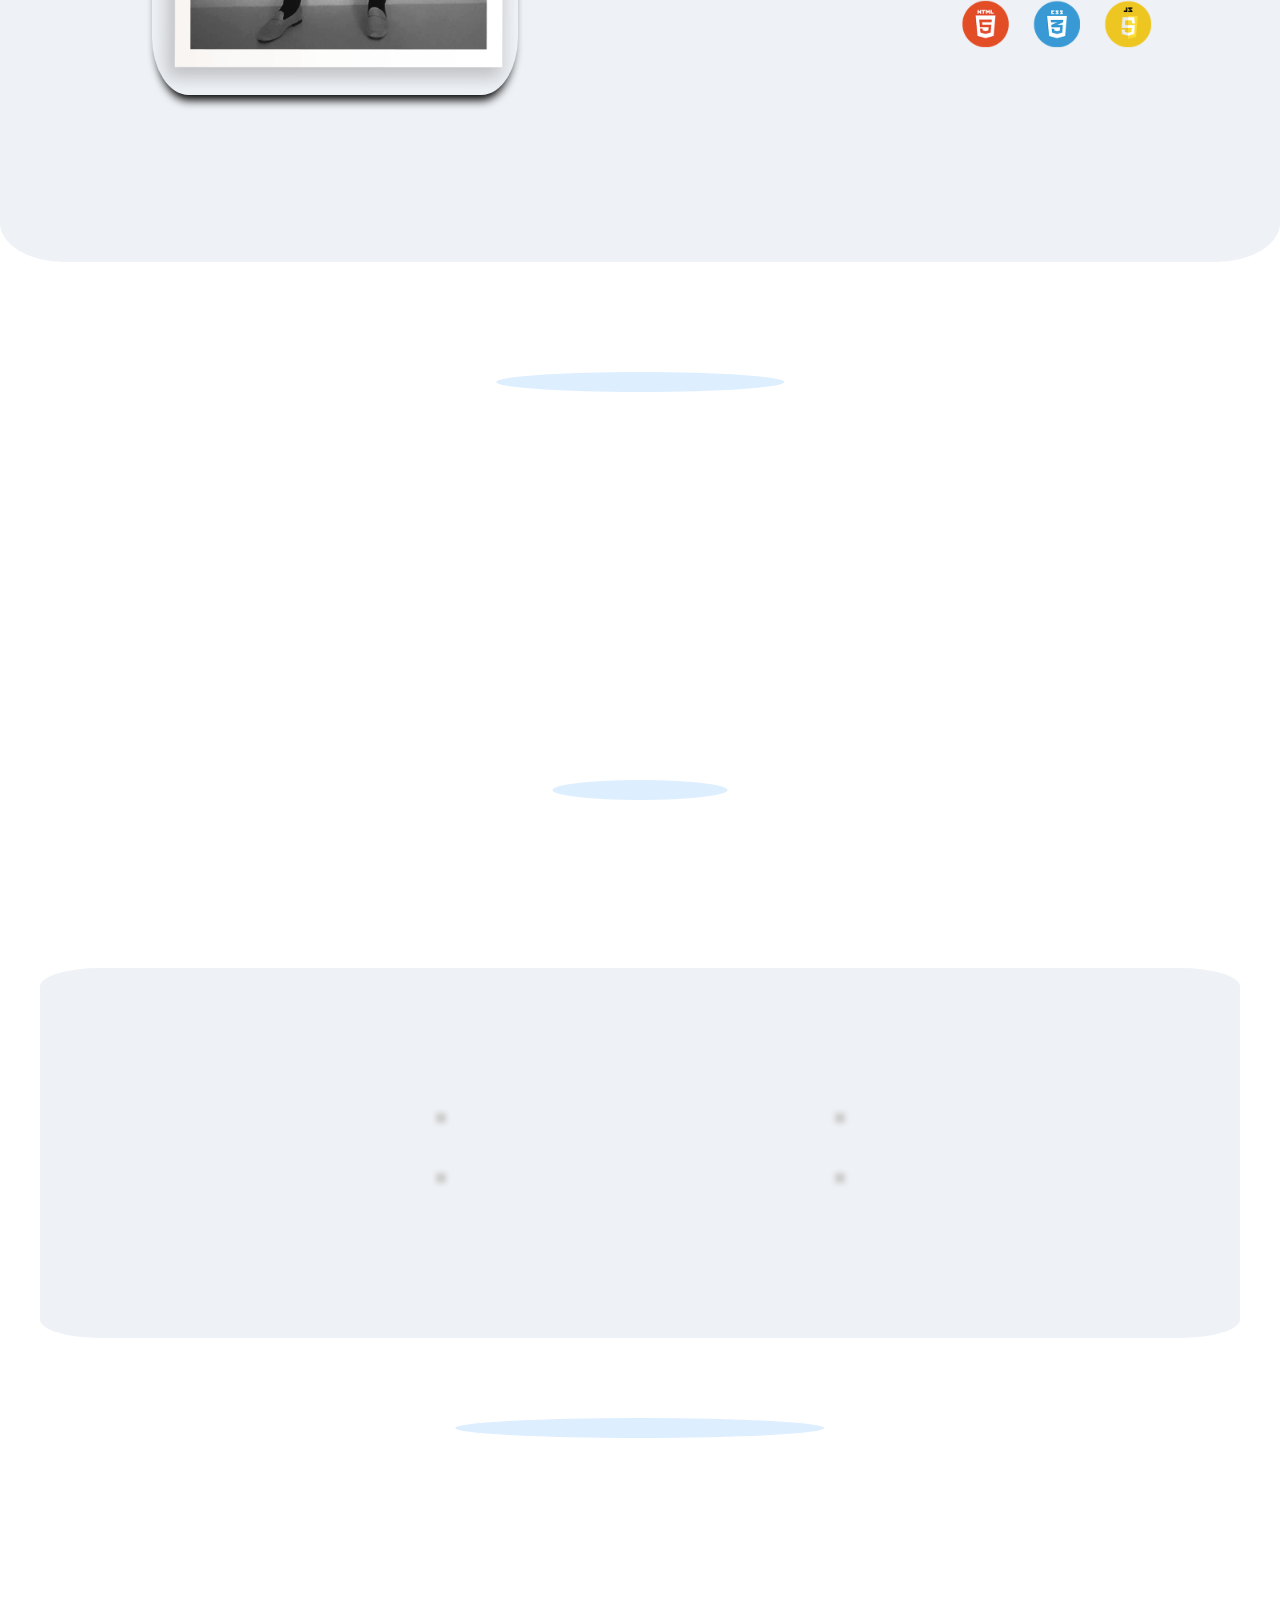
==== commit 19d6a8f2: "slide 수정" ====
--- a/port/index.html
+++ b/port/index.html
@@ -12,6 +12,8 @@
   <link rel="stylesheet" href="css/index.css">
   <script src="js/jquery-3.7.1.min.js"></script>
   <script src="js/index.js"></script>
+  <script src="//code.jquery.com/jquery-3.3.1.min.js"></script>
+
 
 </head>
 <!-- mobile first -->
@@ -62,8 +64,9 @@
               <img src="./img/dajungblack.png" alt="wbimg">
             </figure>
             <div class="txt">
-              <p>#디자이너 #퍼블리셔 #UIUX</p>
-              <p>다정한 <SPAN>장다정</SPAN>입니다</p>
+              <p>#디자이너 #퍼블리셔<br> #UIUX #프론트앤드</p>
+              <br>
+              <p>안녕하세요 <br> 다정한 <SPAN>장다정</SPAN>입니다</p>
             </div>
           </div> <!-- //.imgInner -->
 
@@ -79,7 +82,7 @@
             <div class="Cerificate">
               <h3>Cerificate</h3>
               <p><span>2024 06</span> GTQ 그래픽 기술자격 1급</p>
-              <p><span>2024 05</span> GTQI 그래픽 기술자격 2급</p>
+              <p><span>2024 05</span> GTQI 그래픽 기술자격 1급</p>
             </div> <!-- //.Cerificate -->
             <div class="Education">
               <h3>Education</h3>
@@ -116,13 +119,15 @@
           <li><a href="#dpage">Detaile Page</a></li>
         </ul>
       </nav>
-      <section id="design1" class="cursernone ">
+
+      <!-- #design1 (start) -->
+
+      <section id="design1">
         <h2 class="title">DESIGN</h2>
         <div class="arrow">포스터를 click하세요!</div>
-        <div class="contWrap">
-          
-          <ul class="cont">
-            <li>
+        <div class="contWrap swiper">
+          <ul class="cont swiper-wrapper">
+            <li class="swiper-slide">
               <a href="#">
                 <img src="./img/post/san.jpg" alt="img1">
               </a>
@@ -133,7 +138,7 @@
                 </figure>
               </div>
             </li>
-            <li>
+            <li class="swiper-slide">
               <a href="#"><img src="./img/post/arcane1ps.jpg" alt="img2"></a>
               <div class="pop">
                 <figure>
@@ -142,7 +147,8 @@
                 </figure>
               </div>
             </li>
-            <li><a href="#"><img src="./img/post/twentyfive.jpg" alt="img3"></a>
+            <li class="swiper-slide">
+              <a href="#"><img src="./img/post/twentyfive.jpg" alt="img3"></a>
               <div class="pop">
                 <figure>
                   <img src="./img/post/up/twentyfivemobile.jpg" alt="pop">
@@ -150,7 +156,7 @@
                 </figure>
               </div>
             </li>
-            <li>
+            <li class="swiper-slide">
               <a href="#"><img src="./img/post/joker.jpg" alt="img2"></a>
             <div class="pop">
               <figure>
@@ -159,7 +165,7 @@
               </figure>
             </div>
             </li>
-            <li><a href="#"><img src="./img/post/ani.jpg" alt="img4"></a>
+            <li class="swiper-slide"><a href="#"><img src="./img/post/ani.jpg" alt="img4"></a>
               <div class="pop">
                 <figure>
                   <img src="./img/post/up/animobile.jpg" alt="pop">
@@ -167,136 +173,26 @@
                 </figure>
               </div>
             </li>
-            <li><a href="#"><img src="./img/post/hanso.jpg" alt="img5"></a>
-              <div class="pop">
-                <figure>
-                  <img src="./img/post/up/hanmobile.jpg" alt="pop">
+            <li class="swiper-slide"><a href="#"><img src="./img/post/moon.png" alt="img7"></a>
+              <div class="pop">
+                <figure>
+                  <img src="./img/post/up/moonMobile.jpg" alt="pop">
                   <button>닫기</button>
                 </figure>
               </div></li>
-            <li><a href="#"><img src="./img/post/moon.png" alt="img7"></a>
-              <div class="pop">
-                <figure>
-                  <img src="./img/post/up/moonMobile.jpg" alt="pop">
-                  <button>닫기</button>
-                </figure>
-              </div></li>
-            <li><a href="#"><img src="./img/post/mister.jpg" alt="img8"></a>
+            <li class="swiper-slide"><a href="#"><img src="./img/post/mister.jpg" alt="img8"></a>
               <div class="pop">
                 <figure>
                   <img src="./img/post/up/mrmobile.jpg" alt="pop">
                   <button>닫기</button>
                 </figure>
-              </div></li>
+              </div>
+            </li>
           </ul>
         </div>
-        <div class="btn">
-          <ul class="control">
-            <li class="pause"><a href="#"><img src="./img/stop.png" alt="일시정지"></a></li>
-            <li class="start on"><a href="#"><img src="./img/play.png" alt="재생"></a></li>
-          </ul>
-          <div class="rolling">
-            <ul>
-              <li><a href="#">센과 치히로의 행방불명</a></li>
-              <li><a href="#">ARCANE</a></li>
-              <li><a href="#">스물다섯스물하나</a></li>
-              <li><a href="#">JOKER</a></li>
-              <li><a href="#">주술회전</a></li>
-              <li><a href="#">핸섬가이즈</a></li>
-              <li><a href="#">달의연인</a></li>
-              <li><a href="#">미스터션샤인</a></li>
-            </ul>
-            <!-- <div class="btn">
-            <button>
-              <img src="./img/stop.png" alt="일시정지">
-            </button>
-            <button>
-              <img src="./img/play.png" alt="재생">
-            </button>
-            </div> -->
-          </div> <!-- //.rolling -->
-        </div>
+   
       </section>
 
-      <!-- <section id="design2">
-        <h2 class="title">DESIGN2</h2>
-        <div #swiperRef="1" class="swiper design">
-          <div class="swiper-wrapper">
-            <div class="swiper-slide"><a href="#"><img src="./img/design2/emocover.png" alt="1"></a></div>
-            <div class="swiper-slide"><a href="#"><img src="./img/design2/emocover.png" alt="2"></a></div>
-            <div class="swiper-slide"><a href="#"><img src="./img/design2/emocover.png" alt="3"></a></div>
-            <div class="swiper-slide"><a href="#"><img src="./img/design2/emocover.png" alt="4"></a></div>
-          </div>
-          <div class="swiper-button-next"></div>
-          <div class="swiper-button-prev"></div>
-          <div class="swiper-pagination"></div>
-        </div>
-
-        <p class="append-buttons">
-          <button class="prepend-2-slides"></button>
-          <button class="prepend-slide"></button>
-          <button class="append-slide"></button>
-          <button class="append-2-slides"></button>
-        </p>
-
-        <script src="https://cdn.jsdelivr.net/npm/swiper@11/swiper-bundle.min.js">
-        </script>
-
-        <script>
-          var swiper = new Swiper("#design2 .design", {
-            slidesPerView: 1.5,
-            centeredSlides: true,
-            spaceBetween: 40,
-            pagination: {
-              el: ".swiper-pagination",
-              type: "fraction",
-            },
-            navigation: {
-              nextEl: ".swiper-button-next",
-              prevEl: ".swiper-button-prev",
-            },
-          });
-
-          var appendNumber = 4;
-          var prependNumber = 1;
-          document
-            .querySelector(".prepend-2-slides")
-            .addEventListener("click", function (e) {
-              e.preventDefault();
-              swiper.prependSlide([
-                '<div class="swiper-slide">Slide ' + --prependNumber + "</div>",
-                '<div class="swiper-slide">Slide ' + --prependNumber + "</div>",
-              ]);
-            });
-          document
-            .querySelector(".prepend-slide")
-            .addEventListener("click", function (e) {
-              e.preventDefault();
-              swiper.prependSlide(
-                '<div class="swiper-slide">Slide ' + --prependNumber + "</div>"
-              );
-            });
-          document
-            .querySelector(".append-slide")
-            .addEventListener("click", function (e) {
-              e.preventDefault();
-              swiper.appendSlide(
-                '<div class="swiper-slide">Slide ' + ++appendNumber + "</div>"
-              );
-            });
-          document
-            .querySelector(".append-2-slides")
-            .addEventListener("click", function (e) {
-              e.preventDefault();
-              swiper.appendSlide([
-                '<div class="swiper-slide">Slide ' + ++appendNumber + "</div>",
-                '<div class="swiper-slide">Slide ' + ++appendNumber + "</div>",
-              ]);
-            });
-        </script>
-
-
-      </section> -->
 
       <section id="web">
         <h2 class="title">WEB</h2>
@@ -338,31 +234,12 @@
           </div>
           <div class="swiper-pagination">
           </div>
+          <div class="swiper-button-next"></div>
+          <div class="swiper-button-prev"></div>
         </div>
-        <!-- Swiper JS -->
-        <script src="https://cdn.jsdelivr.net/npm/swiper@11/swiper-bundle.min.js"></script>
-
-        <!-- Initialize Swiper -->
-        <script>
-          var swiper = new Swiper(".web", {
-            effect: "cube",
-            grabCursor: true,
-            cubeEffect: {
-              shadow: true,
-              slideShadows: true,
-              shadowOffset: 20,
-              shadowScale: 0.94,
-            },
-            autoplay: {
-              delay: 4000
-            },
-            pagination: {
-              el: ".swiper-pagination",
-              clickable: true,
-            },
-          });
-        </script>
       </section>
+
+
       <section id="dpage">
         <h2 class="title">DETAIL PAGE</h2>
         <!-- <div class="arrow">
@@ -371,19 +248,20 @@
         <div class="cont1">
           <ul class="list1">
             <li>
+              <a href="./detail/torriden.html" target="_blank" title="토리든상세페이지">
+                <img src="./img/design2/tomobile1.jpg"alt="1">
+                <div class="dim">상세페이지 바로가기</div>
+              </a>
+            </li>
+            <li>
               <a href="./detail/cleaner.html" target="_blank" title="살림백서상세페이지">
                 <img src="./img/design2/salmobile1.jpg" alt="1">
                 <div class="dim">상세페이지
                   바로가기</div>
               </a>
             </li>
-            <li>
-              <a href="./detail/orange.html"target="_blank" title="오렌지 상세페이지">
-                <img src="./img/design2/orangecover.jpg" alt="1">
-                <div class="dim">상세페이지 바로가기</div>
-              </a>
-            </li>
           </ul>
+          
           <ul class="list2">
             <li>
               <a href="./detail/duo.html"target="_blank" title="듀오덤상세페이지">
@@ -392,8 +270,8 @@
               </a>
             </li>
             <li>
-              <a href="./detail/torriden.html" target="_blank" title="토리든상세페이지">
-                <img src="./img/design2/tomobile1.jpg"alt="1">
+              <a href="./detail/orange.html"target="_blank" title="오렌지 상세페이지">
+                <img src="./img/design2/orangecover.jpg" alt="1">
                 <div class="dim">상세페이지 바로가기</div>
               </a>
             </li>
--- a/port/css/index.css
+++ b/port/css/index.css
@@ -376,10 +376,9 @@
 } */
 
 #design1 .contWrap {
-  /* width: 88%; */ /*440/500*/
-  height: 500px;
+  /* height: 500px; */
   margin: 0 auto;
-  overflow: hidden;
+  /* overflow: hidden; */
   position: relative;
 }
 #design1{
@@ -403,35 +402,27 @@
     100%{transform:translate(50%, 15px);}
 }  
 
-#design1 .cont {
+/* #design1 .cont {
   width: max-content;
   height: 100%;
   position: absolute;
   top: 0;
   left: 0;
-  /* transform: translateX(100px); */
-}
-
-
+} */
+
+/*
 #design1 .cont li {
   width: 100vw;
   height: 100%;
-  /* border: 1px solid #000; */
-  /* overflow: hidden; */
   float: left;
   padding: 10px;
   transition: 0.5s;
   position: relative;
-}
-/* #design1 .cont li:not(:last-child){
-    margin-right:20px;
 } */
-#design1 .cont li a {
-  height: 100%;
-  display: flex;
-}
-#design1 .btn{
+
+/* #design1 .btn{
   margin-top: 40px;
+  display: none;
 }
 #design1 .btn> ul{
   position: relative;
@@ -474,28 +465,29 @@
 #design1 .rolling ul li a {
   line-height: 1.5;
 }
-
-#design1 .contWrap .cont .pop::before {
+  */
+
+/* #design1::before {
   content: "";
   background: rgba(0, 0, 0, 0.5);
   width: 100vw;
-  height: 100vh;
-  display: block;
-  position: fixed;
+  height: 100%;
+  display: block;
+  position: absolute;
   left: 0;
   top: 0;
-}
+  z-index: 999;
+} */
 #design1 .contWrap .pop {
   display: none;
-  /* position: absolute; */
-  position: fixed;
+  position: absolute;
   width: 100%;
   height:100%;
   top: 0%;
   left: 0;
   z-index: 9999;
 }
-#design1 .contWrap .pop  figure{
+#design1 .contWrap .pop figure{
   width: 80%;
   position: absolute;
   top:50%;
@@ -527,13 +519,13 @@
     gap:10px;
     margin-top:30px;
 } */
-#design1 .rolling li {
+/* #design1 .rolling li {
   color: #afafaf;
 }
 #design1 .rolling li.on {
   color: #000;
   font-weight: 600;
-}
+} */
 
 /**************** design2 */
 
@@ -636,6 +628,21 @@
 
 #web .swiper-pagination-bullet {
   background: #000000;
+}
+
+.swiper-button-prev,
+.swiper-button-next {
+  background-color: #fff;
+  opacity: 0.5;
+  padding: 30px 15px;
+  border-radius: 20px;
+  color: black;
+}
+
+.swiper-button-prev:after,
+.swiper-button-next:after {
+  font-size: 1.3rem;
+  font-weight: 800;
 }
 
 /********************* detailed page */
@@ -836,7 +843,7 @@
   }
   .profile .txt {
     padding: 0;
-    font-size: 20px;
+    font-size: 15px;
     color: #333;
   }
   .profile .txt span {
@@ -916,13 +923,13 @@
   }
 
   #design1 .contWrap .pop button {
-    width: 100px;
-    padding: 10px 0 ;
+    width: 90px;
+    padding: 8px 0 ;
     background-color: #ccc;
     position: absolute;
     /* top:0%; */
-    left: 92%;
-    bottom: 6%;
+    left: 90%;
+    bottom: 5%;
     transform: translate(-50%);
     display: block;
   }
